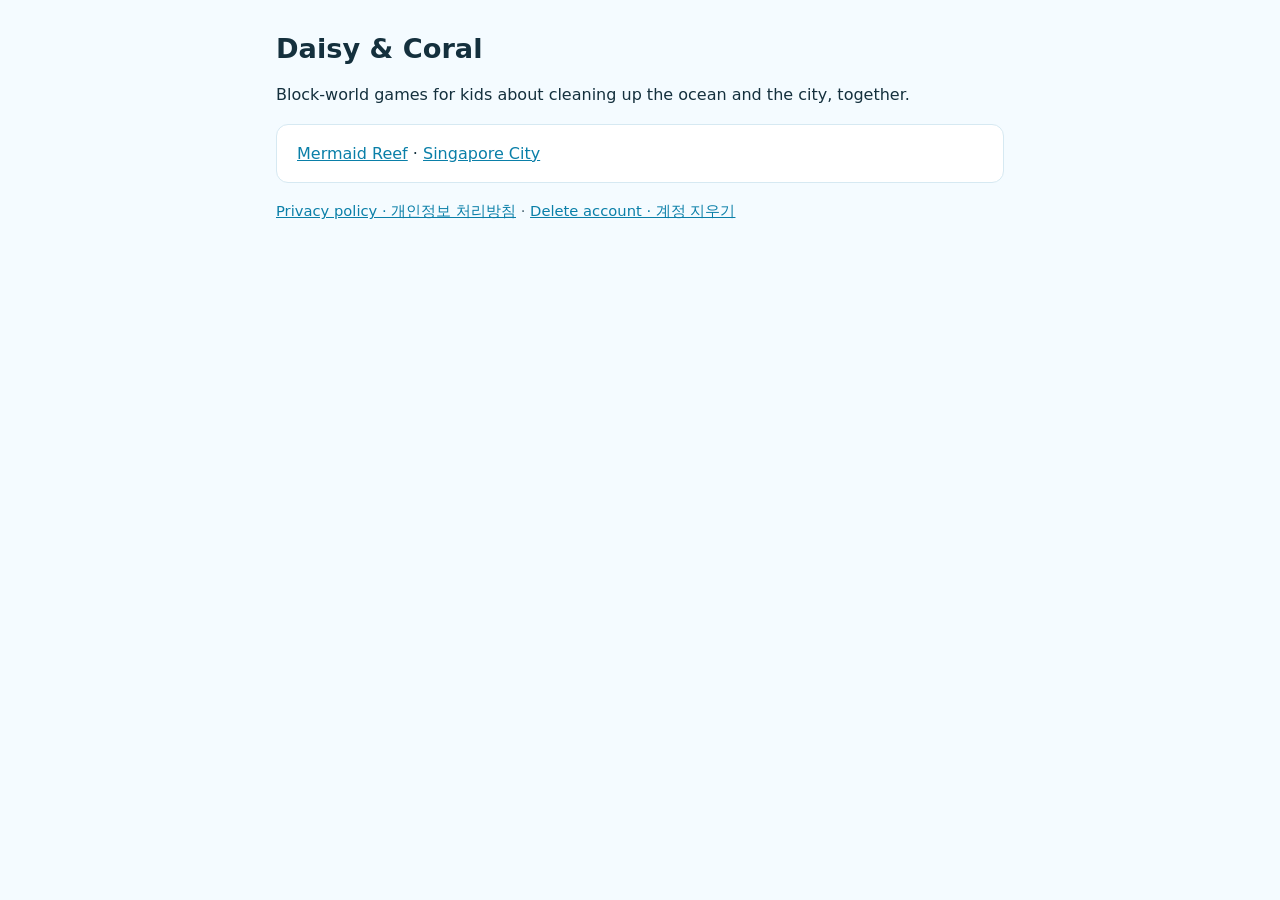
==== index.html @ ef3ed7c7 "Daisy & Coral pages: privacy policy, account deletion, app links Co-Authored-By: Claude Opus 5.5 (1M" ====
<!doctype html>
<html lang="en">
<head>
<meta charset="utf-8">
<meta name="viewport" content="width=device-width, initial-scale=1">
<title>Daisy &amp; Coral</title>
<link rel="stylesheet" href="style.css">
</head>
<body>
<main>
<h1>Daisy &amp; Coral</h1>
<p>Block-world games for kids about cleaning up the ocean and the city, together.</p>
<div class="card"><a href="mermaid-reef/">Mermaid Reef</a> · <a href="mermaid-reef/city/">Singapore City</a></div>
<p class="muted"><a href="privacy/">Privacy policy · 개인정보 처리방침</a> · <a href="delete-account/">Delete account · 계정 지우기</a></p>
</main>
</body>
</html>
---- style.css ----
:root { --bg:#f4fbff; --fg:#14303d; --muted:#4b6673; --accent:#0a7fa8; --card:#ffffff; --line:#d6e9f2; }
@media (prefers-color-scheme: dark) { :root { --bg:#0e1b21; --fg:#e6f3f8; --muted:#a3bcc7; --accent:#5cc8ef; --card:#16262e; --line:#24404c; } }
* { box-sizing:border-box; }
body { margin:0; background:var(--bg); color:var(--fg); font:16px/1.6 -apple-system, system-ui, "Apple SD Gothic Neo", "Noto Sans KR", sans-serif; }
main { max-width:760px; margin:0 auto; padding:32px 16px 64px; }
h1 { font-size:1.7rem; line-height:1.25; margin:0 0 4px; }
h2 { font-size:1.2rem; margin:32px 0 8px; }
p, li { color:var(--fg); }
.muted { color:var(--muted); font-size:.92rem; }
a { color:var(--accent); }
nav { display:flex; gap:12px; flex-wrap:wrap; margin:0 0 24px; font-size:.95rem; }
.card { background:var(--card); border:1px solid var(--line); border-radius:12px; padding:16px 20px; margin:16px 0; }
hr { border:0; border-top:1px solid var(--line); margin:48px 0; }
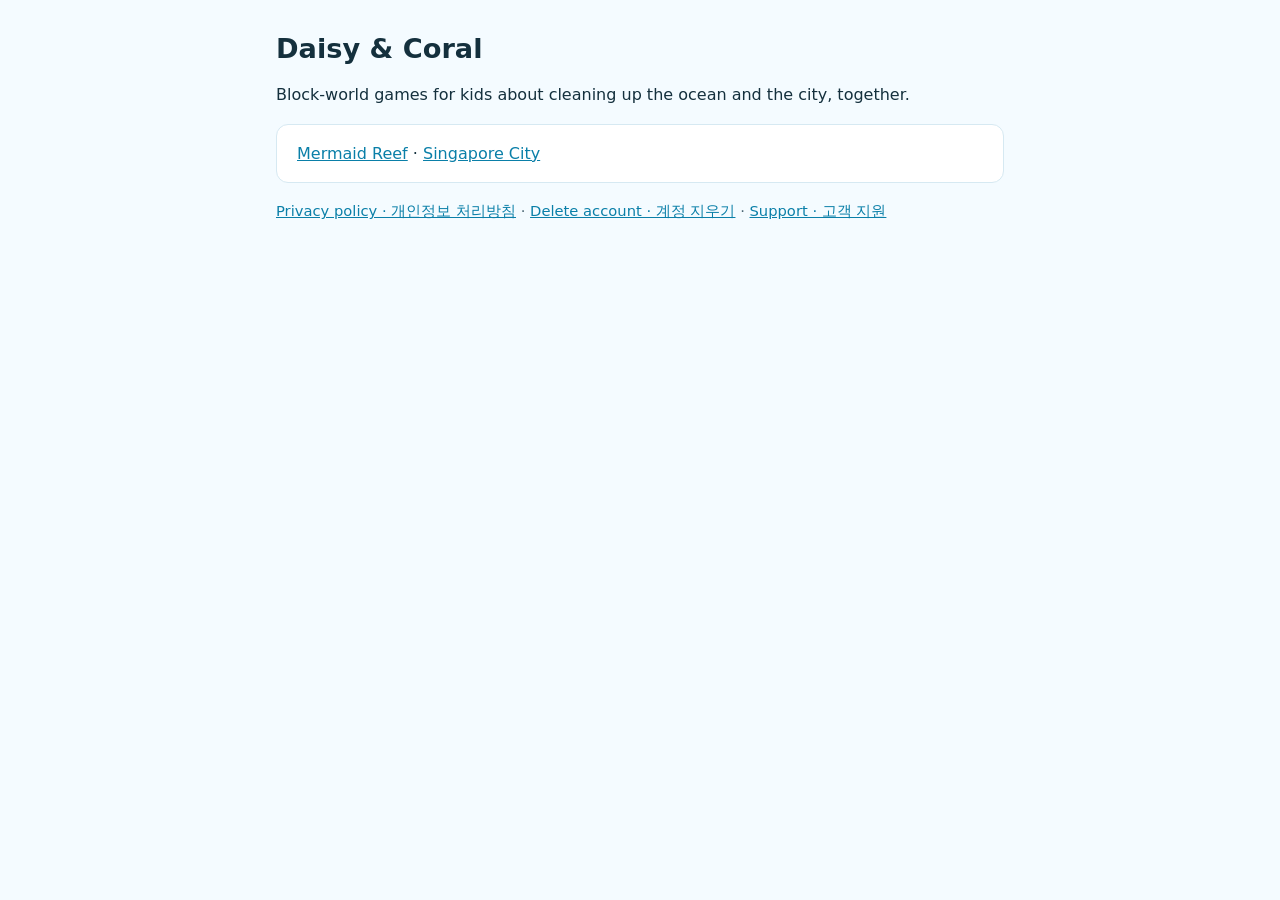
==== commit 0b3b11f7: "Add support page for the App Store listing Co-Authored-By: Claude Opus 5.5 <noreply@anthropic.com> C" ====
--- a/index.html
+++ b/index.html
@@ -11,7 +11,7 @@
 <h1>Daisy &amp; Coral</h1>
 <p>Block-world games for kids about cleaning up the ocean and the city, together.</p>
 <div class="card"><a href="mermaid-reef/">Mermaid Reef</a> · <a href="mermaid-reef/city/">Singapore City</a></div>
-<p class="muted"><a href="privacy/">Privacy policy · 개인정보 처리방침</a> · <a href="delete-account/">Delete account · 계정 지우기</a></p>
+<p class="muted"><a href="privacy/">Privacy policy · 개인정보 처리방침</a> · <a href="delete-account/">Delete account · 계정 지우기</a> · <a href="support/">Support · 고객 지원</a></p>
 </main>
 </body>
 </html>
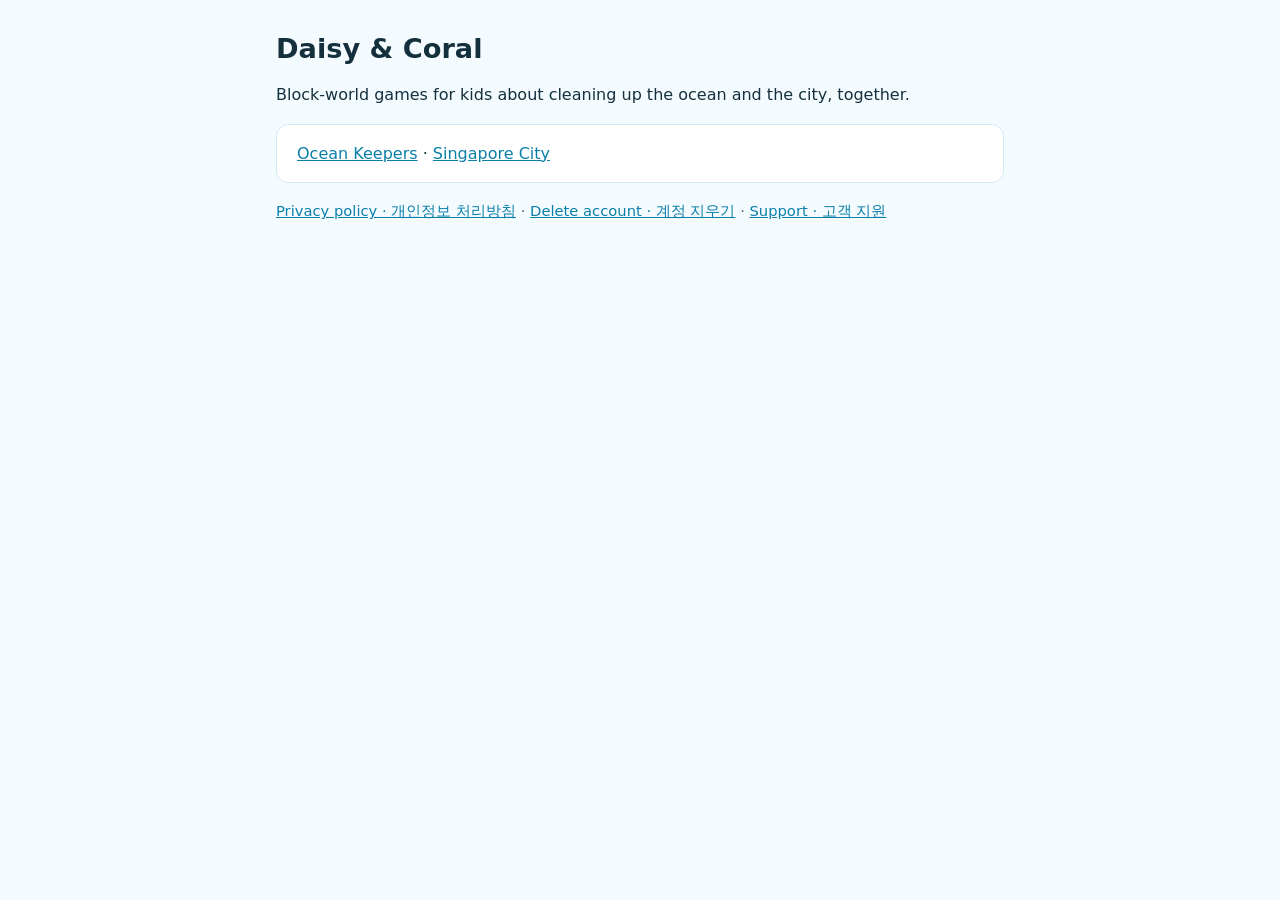
==== commit cbddf0b1: "Rename the ocean game to Ocean Keepers on the site Co-Authored-By: Claude Opus 5.5 <noreply@anthropi" ====
--- a/index.html
+++ b/index.html
@@ -10,7 +10,7 @@
 <main>
 <h1>Daisy &amp; Coral</h1>
 <p>Block-world games for kids about cleaning up the ocean and the city, together.</p>
-<div class="card"><a href="mermaid-reef/">Mermaid Reef</a> · <a href="mermaid-reef/city/">Singapore City</a></div>
+<div class="card"><a href="mermaid-reef/">Ocean Keepers</a> · <a href="mermaid-reef/city/">Singapore City</a></div>
 <p class="muted"><a href="privacy/">Privacy policy · 개인정보 처리방침</a> · <a href="delete-account/">Delete account · 계정 지우기</a> · <a href="support/">Support · 고객 지원</a></p>
 </main>
 </body>
